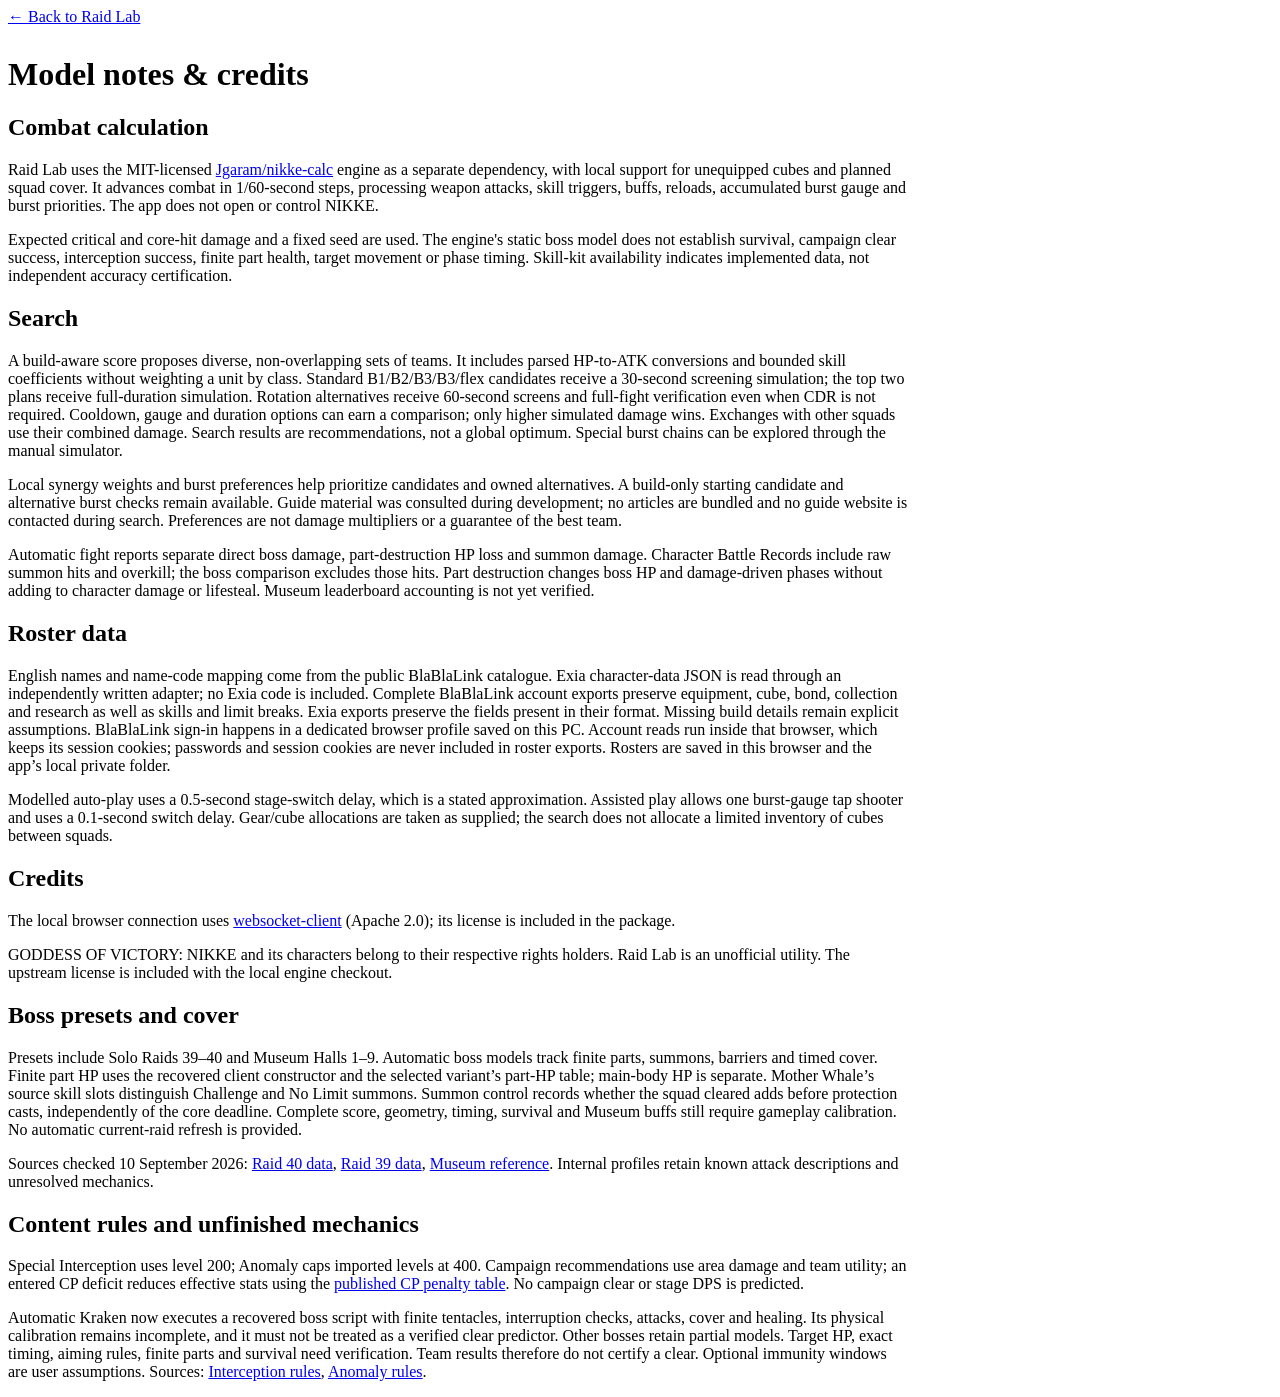
==== tools/raid-lab/web/credits.html @ 02ff0744 "Publish standalone Raid Lab with one-click source setup" ====
<!doctype html><html lang="en"><head><meta charset="utf-8"><meta name="viewport" content="width=device-width,initial-scale=1"><title>Raid Lab — model notes</title><link rel="stylesheet" href="/style.css"></head><body><main style="max-width:900px"><a href="/">← Back to Raid Lab</a><h1 style="margin-top:30px">Model notes & credits</h1><section class="panel limitations"><h2>Combat calculation</h2><p>Raid Lab uses the MIT-licensed <a href="https://github.com/Jgaram/nikke-calc">Jgaram/nikke-calc</a> engine as a separate dependency, with local support for unequipped cubes and planned squad cover. It advances combat in 1/60-second steps, processing weapon attacks, skill triggers, buffs, reloads, accumulated burst gauge and burst priorities. The app does not open or control NIKKE.</p><p>Expected critical and core-hit damage and a fixed seed are used. The engine's static boss model does not establish survival, campaign clear success, interception success, finite part health, target movement or phase timing. Skill-kit availability indicates implemented data, not independent accuracy certification.</p><h2>Search</h2><p>A build-aware score proposes diverse, non-overlapping sets of teams. It includes parsed HP-to-ATK conversions and bounded skill coefficients without weighting a unit by class. Standard B1/B2/B3/B3/flex candidates receive a 30-second screening simulation; the top two plans receive full-duration simulation. Rotation alternatives receive 60-second screens and full-fight verification even when CDR is not required. Cooldown, gauge and duration options can earn a comparison; only higher simulated damage wins. Exchanges with other squads use their combined damage. Search results are recommendations, not a global optimum. Special burst chains can be explored through the manual simulator.</p><p>Local synergy weights and burst preferences help prioritize candidates and owned alternatives. A build-only starting candidate and alternative burst checks remain available. Guide material was consulted during development; no articles are bundled and no guide website is contacted during search. Preferences are not damage multipliers or a guarantee of the best team.</p><p>Automatic fight reports separate direct boss damage, part-destruction HP loss and summon damage. Character Battle Records include raw summon hits and overkill; the boss comparison excludes those hits. Part destruction changes boss HP and damage-driven phases without adding to character damage or lifesteal. Museum leaderboard accounting is not yet verified.</p><h2>Roster data</h2><p>English names and name-code mapping come from the public BlaBlaLink catalogue. Exia character-data JSON is read through an independently written adapter; no Exia code is included. Complete BlaBlaLink account exports preserve equipment, cube, bond, collection and research as well as skills and limit breaks. Exia exports preserve the fields present in their format. Missing build details remain explicit assumptions. BlaBlaLink sign-in happens in a dedicated browser profile saved on this PC. Account reads run inside that browser, which keeps its session cookies; passwords and session cookies are never included in roster exports. Rosters are saved in this browser and the app’s local private folder.</p><p>Modelled auto-play uses a 0.5-second stage-switch delay, which is a stated approximation. Assisted play allows one burst-gauge tap shooter and uses a 0.1-second switch delay. Gear/cube allocations are taken as supplied; the search does not allocate a limited inventory of cubes between squads.</p><h2>Credits</h2><p>The local browser connection uses <a href="https://github.com/websocket-client/websocket-client">websocket-client</a> (Apache 2.0); its license is included in the package.</p><p>GODDESS OF VICTORY: NIKKE and its characters belong to their respective rights holders. Raid Lab is an unofficial utility. The upstream license is included with the local engine checkout.</p></section><section class="panel limitations"><h2>Boss presets and cover</h2><p>Presets include Solo Raids 39–40 and Museum Halls 1–9. Automatic boss models track finite parts, summons, barriers and timed cover. Finite part HP uses the recovered client constructor and the selected variant’s part-HP table; main-body HP is separate. Mother Whale’s source skill slots distinguish Challenge and No Limit summons. Summon control records whether the squad cleared adds before protection casts, independently of the core deadline. Complete score, geometry, timing, survival and Museum buffs still require gameplay calibration. No automatic current-raid refresh is provided.</p><p>Sources checked 10 September 2026: <a href="https://enikk.app/soloraid/40">Raid 40 data</a>, <a href="https://enikk.app/soloraid/39">Raid 39 data</a>, <a href="https://gamewith.jp/nikke/article/show/573385">Museum reference</a>. Internal profiles retain known attack descriptions and unresolved mechanics.</p></section><section class="panel limitations"><h2>Content rules and unfinished mechanics</h2><p>Special Interception uses level 200; Anomaly caps imported levels at 400. Campaign recommendations use area damage and team utility; an entered CP deficit reduces effective stats using the <a href="https://nikke.gg/cp-deficit-stat-penalty/">published CP penalty table</a>. No campaign clear or stage DPS is predicted.</p><p>Automatic Kraken now executes a recovered boss script with finite tentacles, interruption checks, attacks, cover and healing. Its physical calibration remains incomplete, and it must not be treated as a verified clear predictor. Other bosses retain partial models. Target HP, exact timing, aiming rules, finite parts and survival need verification. Team results therefore do not certify a clear. Optional immunity windows are user assumptions. Sources: <a href="https://nikke.gg/interception/">Interception rules</a>, <a href="https://nikke.gg/anomaly-interception-overview/">Anomaly rules</a>.</p></section></main></body></html>
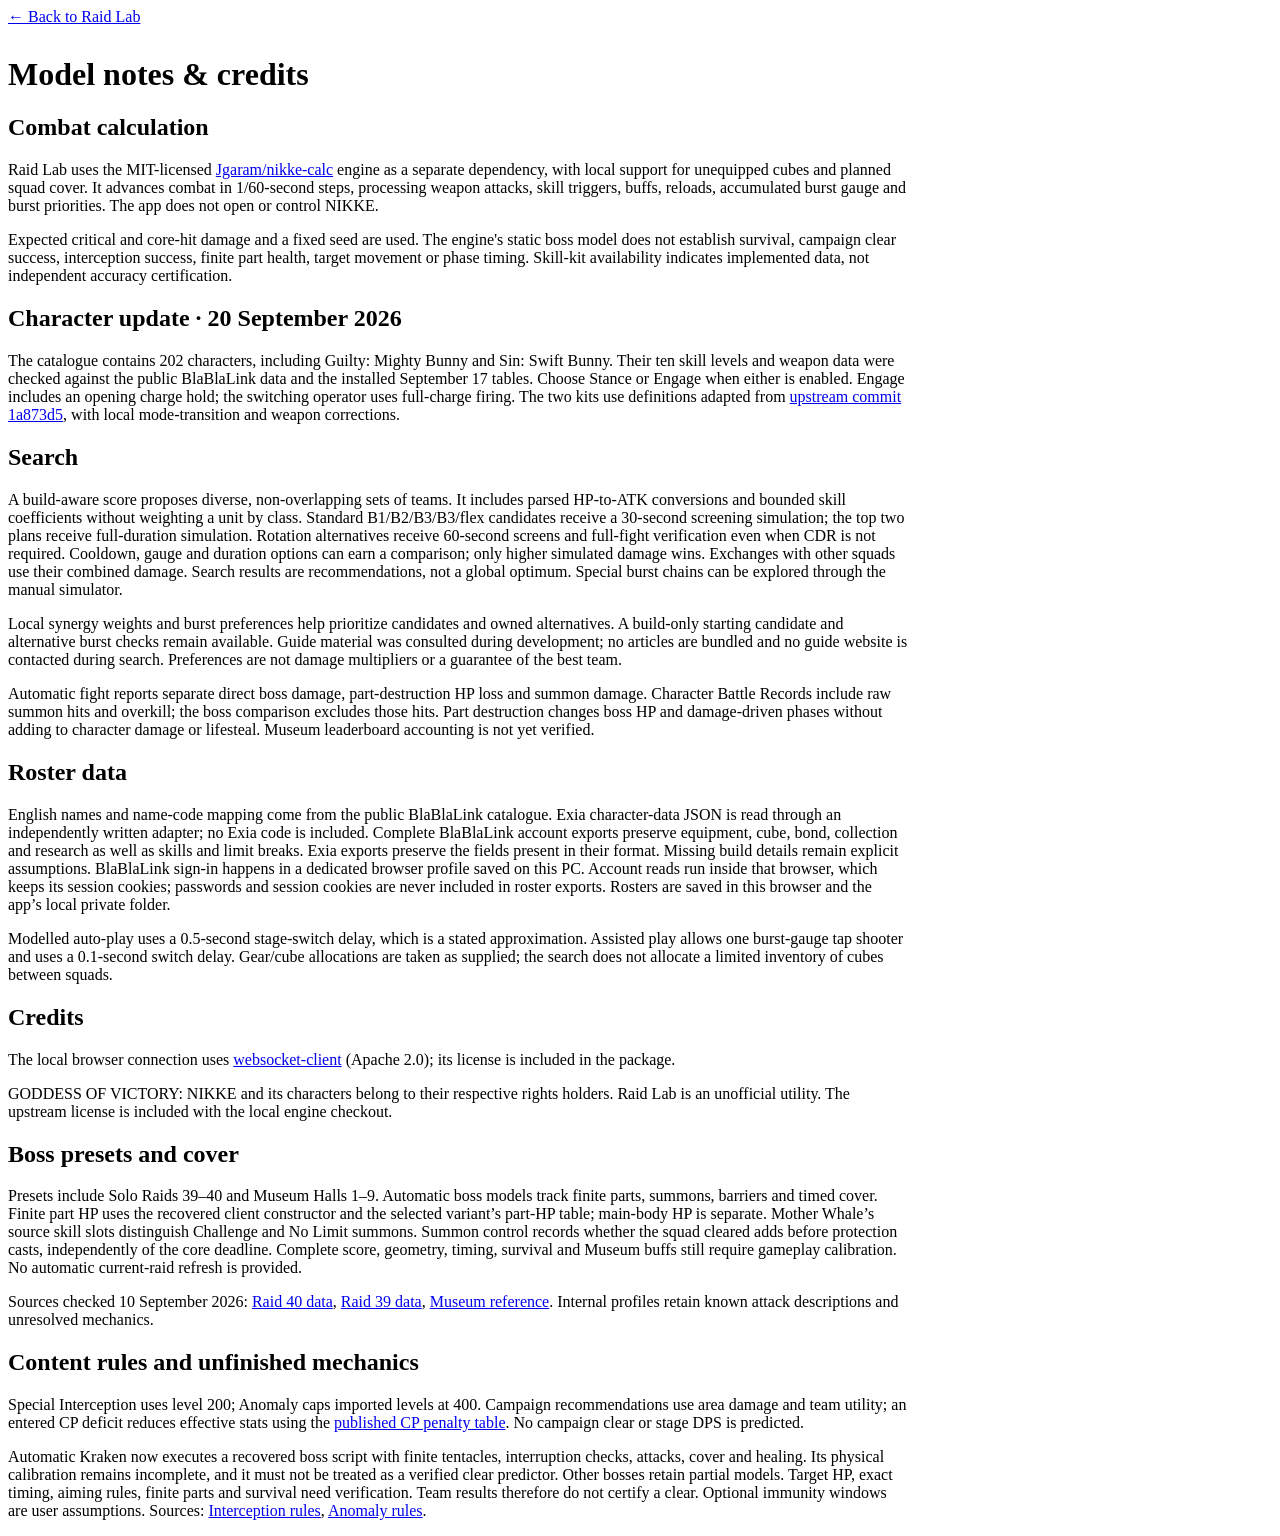
==== commit 6c0520b9: "Expand Anomaly boss models and update character skill support Add Guilty: Mighty Bunny and Sin: Swif" ====
--- a/tools/raid-lab/web/credits.html
+++ b/tools/raid-lab/web/credits.html
@@ -1 +1 @@
-<!doctype html><html lang="en"><head><meta charset="utf-8"><meta name="viewport" content="width=device-width,initial-scale=1"><title>Raid Lab — model notes</title><link rel="stylesheet" href="/style.css"></head><body><main style="max-width:900px"><a href="/">← Back to Raid Lab</a><h1 style="margin-top:30px">Model notes & credits</h1><section class="panel limitations"><h2>Combat calculation</h2><p>Raid Lab uses the MIT-licensed <a href="https://github.com/Jgaram/nikke-calc">Jgaram/nikke-calc</a> engine as a separate dependency, with local support for unequipped cubes and planned squad cover. It advances combat in 1/60-second steps, processing weapon attacks, skill triggers, buffs, reloads, accumulated burst gauge and burst priorities. The app does not open or control NIKKE.</p><p>Expected critical and core-hit damage and a fixed seed are used. The engine's static boss model does not establish survival, campaign clear success, interception success, finite part health, target movement or phase timing. Skill-kit availability indicates implemented data, not independent accuracy certification.</p><h2>Search</h2><p>A build-aware score proposes diverse, non-overlapping sets of teams. It includes parsed HP-to-ATK conversions and bounded skill coefficients without weighting a unit by class. Standard B1/B2/B3/B3/flex candidates receive a 30-second screening simulation; the top two plans receive full-duration simulation. Rotation alternatives receive 60-second screens and full-fight verification even when CDR is not required. Cooldown, gauge and duration options can earn a comparison; only higher simulated damage wins. Exchanges with other squads use their combined damage. Search results are recommendations, not a global optimum. Special burst chains can be explored through the manual simulator.</p><p>Local synergy weights and burst preferences help prioritize candidates and owned alternatives. A build-only starting candidate and alternative burst checks remain available. Guide material was consulted during development; no articles are bundled and no guide website is contacted during search. Preferences are not damage multipliers or a guarantee of the best team.</p><p>Automatic fight reports separate direct boss damage, part-destruction HP loss and summon damage. Character Battle Records include raw summon hits and overkill; the boss comparison excludes those hits. Part destruction changes boss HP and damage-driven phases without adding to character damage or lifesteal. Museum leaderboard accounting is not yet verified.</p><h2>Roster data</h2><p>English names and name-code mapping come from the public BlaBlaLink catalogue. Exia character-data JSON is read through an independently written adapter; no Exia code is included. Complete BlaBlaLink account exports preserve equipment, cube, bond, collection and research as well as skills and limit breaks. Exia exports preserve the fields present in their format. Missing build details remain explicit assumptions. BlaBlaLink sign-in happens in a dedicated browser profile saved on this PC. Account reads run inside that browser, which keeps its session cookies; passwords and session cookies are never included in roster exports. Rosters are saved in this browser and the app’s local private folder.</p><p>Modelled auto-play uses a 0.5-second stage-switch delay, which is a stated approximation. Assisted play allows one burst-gauge tap shooter and uses a 0.1-second switch delay. Gear/cube allocations are taken as supplied; the search does not allocate a limited inventory of cubes between squads.</p><h2>Credits</h2><p>The local browser connection uses <a href="https://github.com/websocket-client/websocket-client">websocket-client</a> (Apache 2.0); its license is included in the package.</p><p>GODDESS OF VICTORY: NIKKE and its characters belong to their respective rights holders. Raid Lab is an unofficial utility. The upstream license is included with the local engine checkout.</p></section><section class="panel limitations"><h2>Boss presets and cover</h2><p>Presets include Solo Raids 39–40 and Museum Halls 1–9. Automatic boss models track finite parts, summons, barriers and timed cover. Finite part HP uses the recovered client constructor and the selected variant’s part-HP table; main-body HP is separate. Mother Whale’s source skill slots distinguish Challenge and No Limit summons. Summon control records whether the squad cleared adds before protection casts, independently of the core deadline. Complete score, geometry, timing, survival and Museum buffs still require gameplay calibration. No automatic current-raid refresh is provided.</p><p>Sources checked 10 September 2026: <a href="https://enikk.app/soloraid/40">Raid 40 data</a>, <a href="https://enikk.app/soloraid/39">Raid 39 data</a>, <a href="https://gamewith.jp/nikke/article/show/573385">Museum reference</a>. Internal profiles retain known attack descriptions and unresolved mechanics.</p></section><section class="panel limitations"><h2>Content rules and unfinished mechanics</h2><p>Special Interception uses level 200; Anomaly caps imported levels at 400. Campaign recommendations use area damage and team utility; an entered CP deficit reduces effective stats using the <a href="https://nikke.gg/cp-deficit-stat-penalty/">published CP penalty table</a>. No campaign clear or stage DPS is predicted.</p><p>Automatic Kraken now executes a recovered boss script with finite tentacles, interruption checks, attacks, cover and healing. Its physical calibration remains incomplete, and it must not be treated as a verified clear predictor. Other bosses retain partial models. Target HP, exact timing, aiming rules, finite parts and survival need verification. Team results therefore do not certify a clear. Optional immunity windows are user assumptions. Sources: <a href="https://nikke.gg/interception/">Interception rules</a>, <a href="https://nikke.gg/anomaly-interception-overview/">Anomaly rules</a>.</p></section></main></body></html>
+<!doctype html><html lang="en"><head><meta charset="utf-8"><meta name="viewport" content="width=device-width,initial-scale=1"><title>Raid Lab — model notes</title><link rel="stylesheet" href="/style.css"></head><body><main style="max-width:900px"><a href="/">← Back to Raid Lab</a><h1 style="margin-top:30px">Model notes & credits</h1><section class="panel limitations"><h2>Combat calculation</h2><p>Raid Lab uses the MIT-licensed <a href="https://github.com/Jgaram/nikke-calc">Jgaram/nikke-calc</a> engine as a separate dependency, with local support for unequipped cubes and planned squad cover. It advances combat in 1/60-second steps, processing weapon attacks, skill triggers, buffs, reloads, accumulated burst gauge and burst priorities. The app does not open or control NIKKE.</p><p>Expected critical and core-hit damage and a fixed seed are used. The engine's static boss model does not establish survival, campaign clear success, interception success, finite part health, target movement or phase timing. Skill-kit availability indicates implemented data, not independent accuracy certification.</p><h2>Character update · 20 September 2026</h2><p>The catalogue contains 202 characters, including Guilty: Mighty Bunny and Sin: Swift Bunny. Their ten skill levels and weapon data were checked against the public BlaBlaLink data and the installed September 17 tables. Choose Stance or Engage when either is enabled. Engage includes an opening charge hold; the switching operator uses full-charge firing. The two kits use definitions adapted from <a href="https://github.com/Jgaram/nikke-calc/tree/1a873d52cabcdad0be0a539627613b2ccaa4bf28">upstream commit 1a873d5</a>, with local mode-transition and weapon corrections.</p><h2>Search</h2><p>A build-aware score proposes diverse, non-overlapping sets of teams. It includes parsed HP-to-ATK conversions and bounded skill coefficients without weighting a unit by class. Standard B1/B2/B3/B3/flex candidates receive a 30-second screening simulation; the top two plans receive full-duration simulation. Rotation alternatives receive 60-second screens and full-fight verification even when CDR is not required. Cooldown, gauge and duration options can earn a comparison; only higher simulated damage wins. Exchanges with other squads use their combined damage. Search results are recommendations, not a global optimum. Special burst chains can be explored through the manual simulator.</p><p>Local synergy weights and burst preferences help prioritize candidates and owned alternatives. A build-only starting candidate and alternative burst checks remain available. Guide material was consulted during development; no articles are bundled and no guide website is contacted during search. Preferences are not damage multipliers or a guarantee of the best team.</p><p>Automatic fight reports separate direct boss damage, part-destruction HP loss and summon damage. Character Battle Records include raw summon hits and overkill; the boss comparison excludes those hits. Part destruction changes boss HP and damage-driven phases without adding to character damage or lifesteal. Museum leaderboard accounting is not yet verified.</p><h2>Roster data</h2><p>English names and name-code mapping come from the public BlaBlaLink catalogue. Exia character-data JSON is read through an independently written adapter; no Exia code is included. Complete BlaBlaLink account exports preserve equipment, cube, bond, collection and research as well as skills and limit breaks. Exia exports preserve the fields present in their format. Missing build details remain explicit assumptions. BlaBlaLink sign-in happens in a dedicated browser profile saved on this PC. Account reads run inside that browser, which keeps its session cookies; passwords and session cookies are never included in roster exports. Rosters are saved in this browser and the app’s local private folder.</p><p>Modelled auto-play uses a 0.5-second stage-switch delay, which is a stated approximation. Assisted play allows one burst-gauge tap shooter and uses a 0.1-second switch delay. Gear/cube allocations are taken as supplied; the search does not allocate a limited inventory of cubes between squads.</p><h2>Credits</h2><p>The local browser connection uses <a href="https://github.com/websocket-client/websocket-client">websocket-client</a> (Apache 2.0); its license is included in the package.</p><p>GODDESS OF VICTORY: NIKKE and its characters belong to their respective rights holders. Raid Lab is an unofficial utility. The upstream license is included with the local engine checkout.</p></section><section class="panel limitations"><h2>Boss presets and cover</h2><p>Presets include Solo Raids 39–40 and Museum Halls 1–9. Automatic boss models track finite parts, summons, barriers and timed cover. Finite part HP uses the recovered client constructor and the selected variant’s part-HP table; main-body HP is separate. Mother Whale’s source skill slots distinguish Challenge and No Limit summons. Summon control records whether the squad cleared adds before protection casts, independently of the core deadline. Complete score, geometry, timing, survival and Museum buffs still require gameplay calibration. No automatic current-raid refresh is provided.</p><p>Sources checked 10 September 2026: <a href="https://enikk.app/soloraid/40">Raid 40 data</a>, <a href="https://enikk.app/soloraid/39">Raid 39 data</a>, <a href="https://gamewith.jp/nikke/article/show/573385">Museum reference</a>. Internal profiles retain known attack descriptions and unresolved mechanics.</p></section><section class="panel limitations"><h2>Content rules and unfinished mechanics</h2><p>Special Interception uses level 200; Anomaly caps imported levels at 400. Campaign recommendations use area damage and team utility; an entered CP deficit reduces effective stats using the <a href="https://nikke.gg/cp-deficit-stat-penalty/">published CP penalty table</a>. No campaign clear or stage DPS is predicted.</p><p>Automatic Kraken now executes a recovered boss script with finite tentacles, interruption checks, attacks, cover and healing. Its physical calibration remains incomplete, and it must not be treated as a verified clear predictor. Other bosses retain partial models. Target HP, exact timing, aiming rules, finite parts and survival need verification. Team results therefore do not certify a clear. Optional immunity windows are user assumptions. Sources: <a href="https://nikke.gg/interception/">Interception rules</a>, <a href="https://nikke.gg/anomaly-interception-overview/">Anomaly rules</a>.</p></section></main></body></html>
